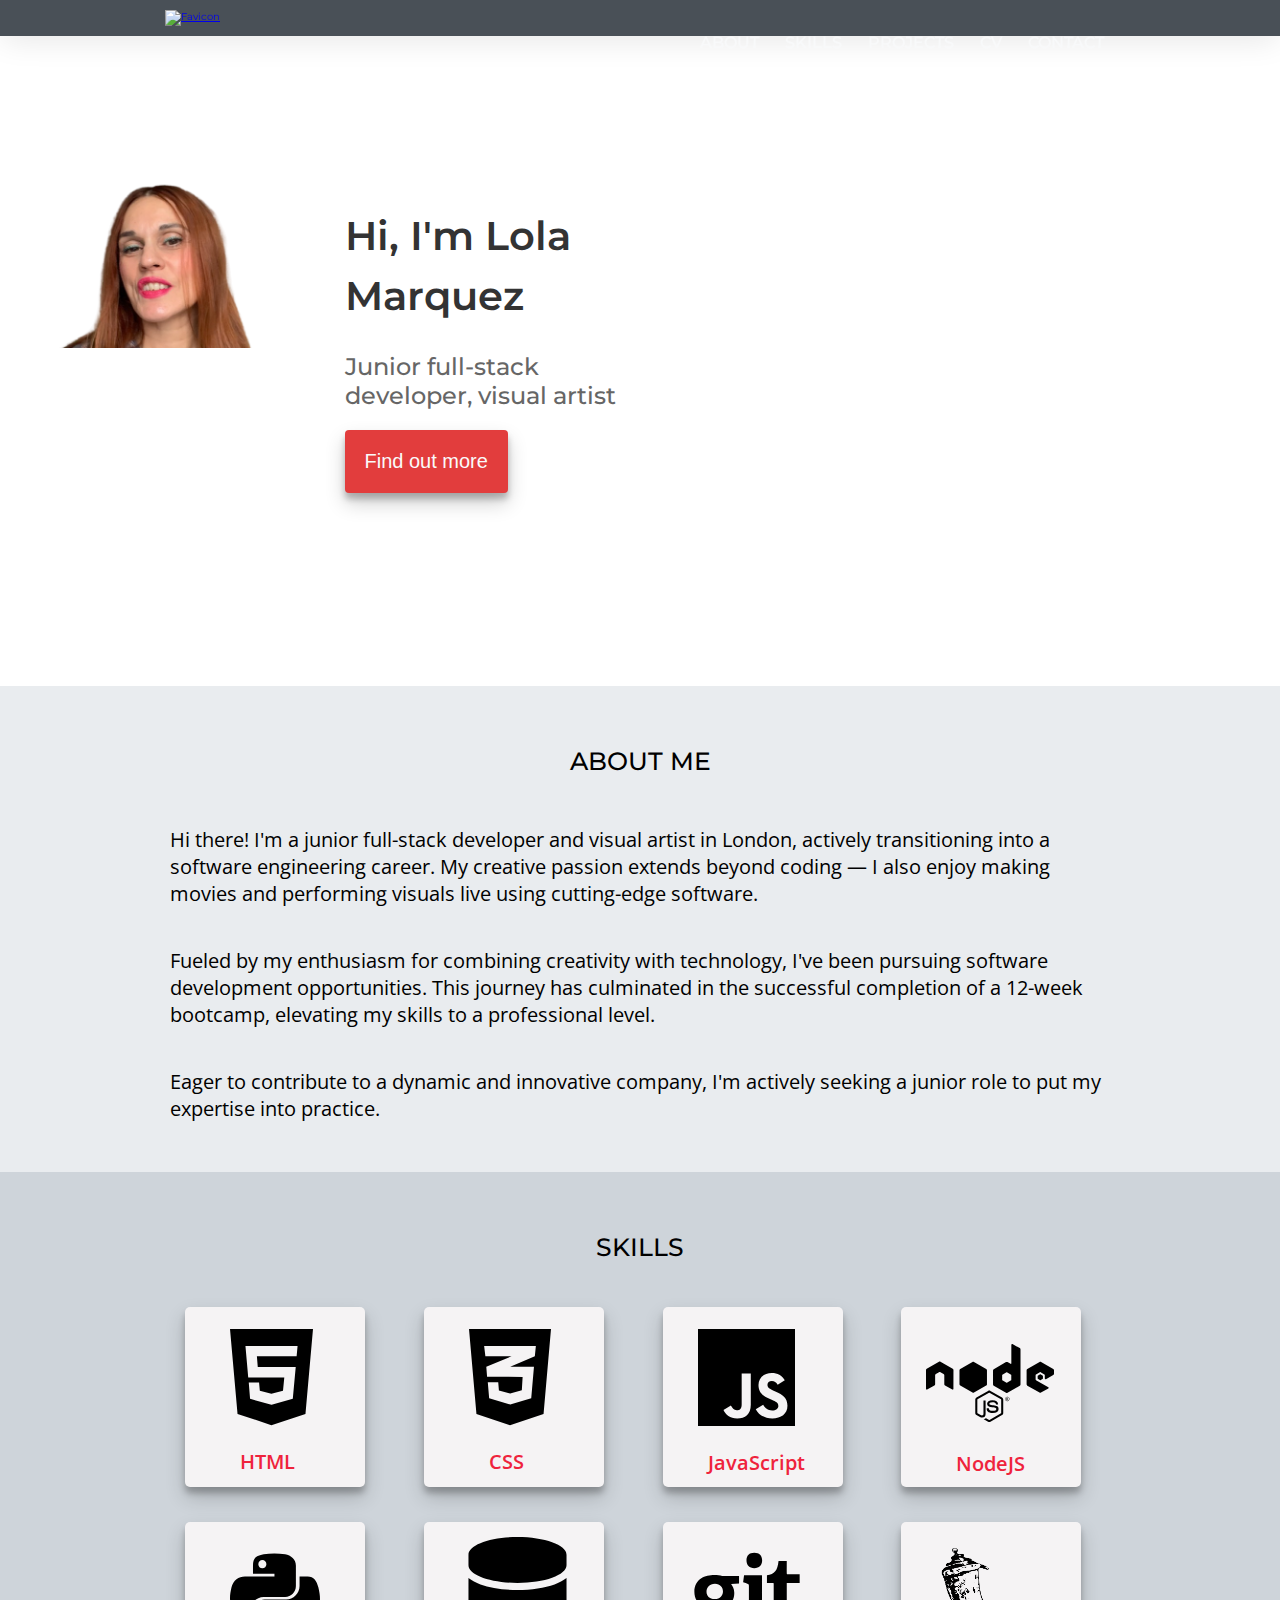
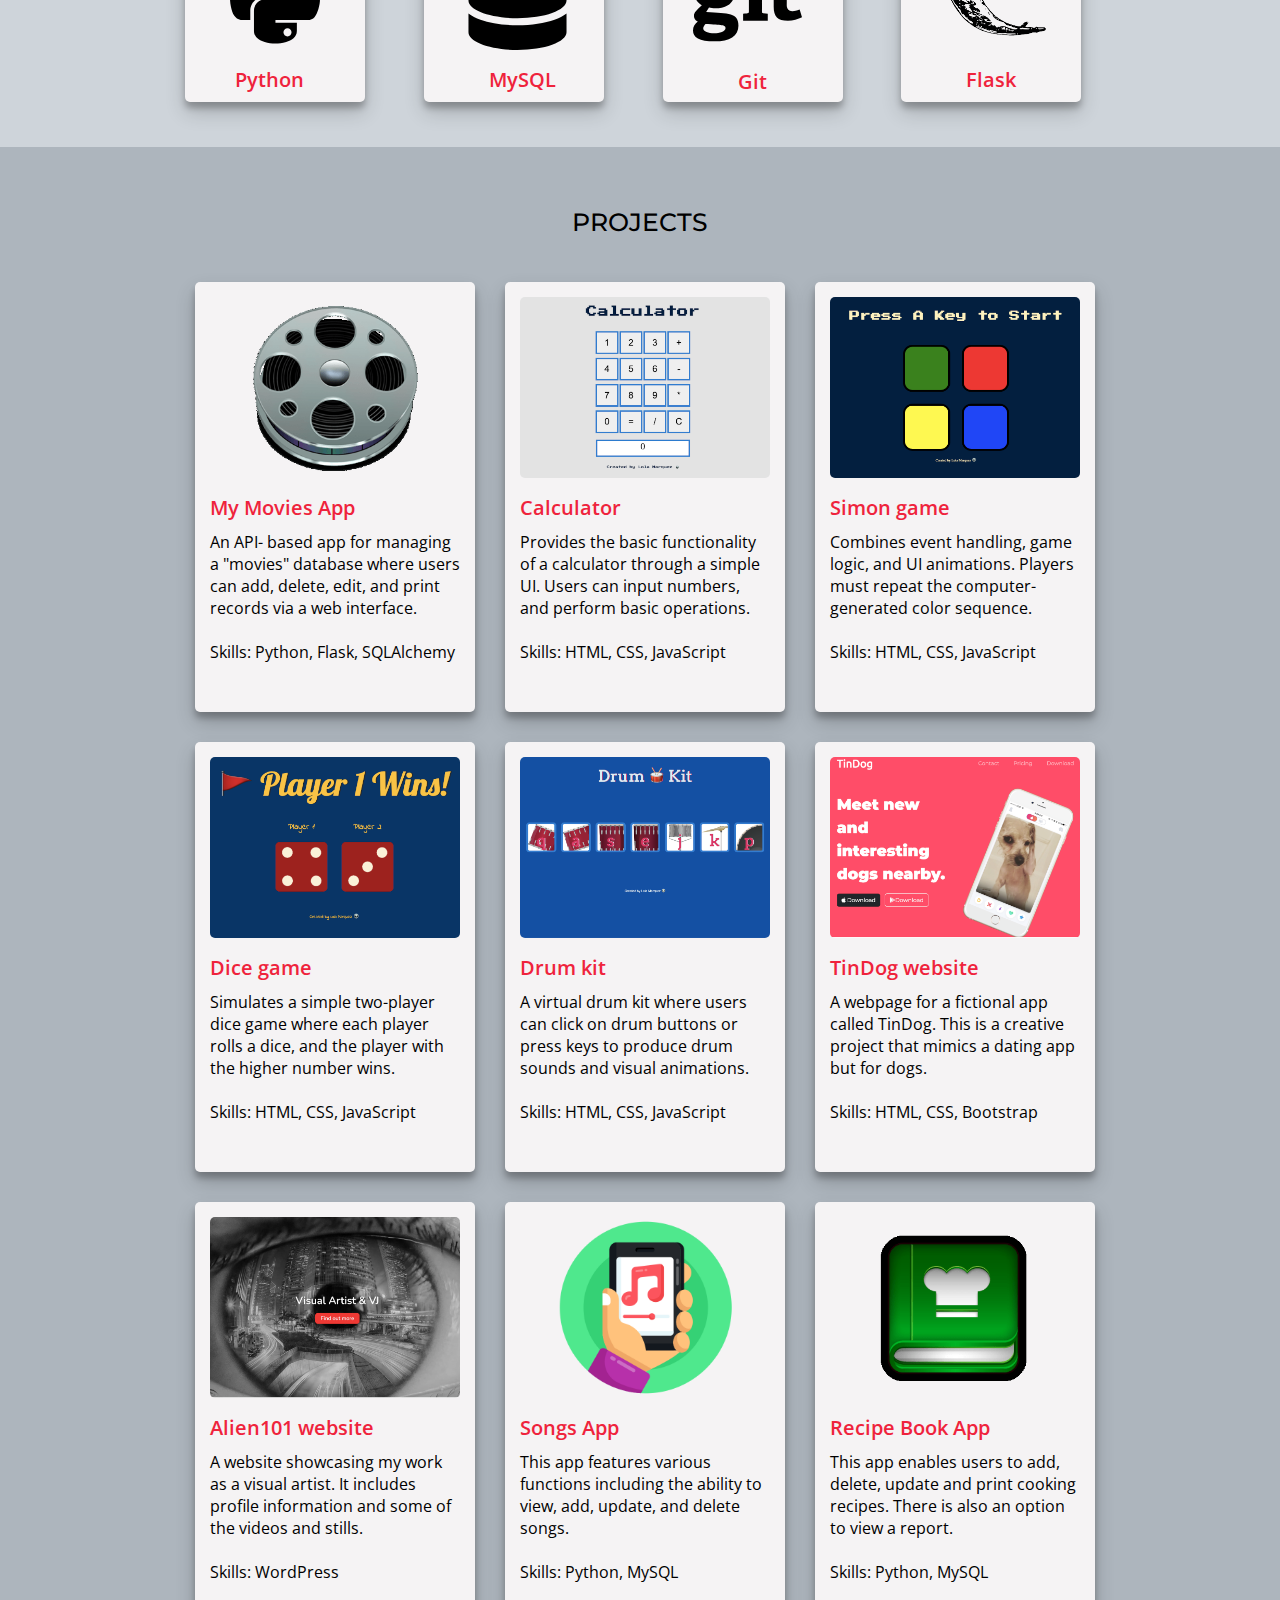
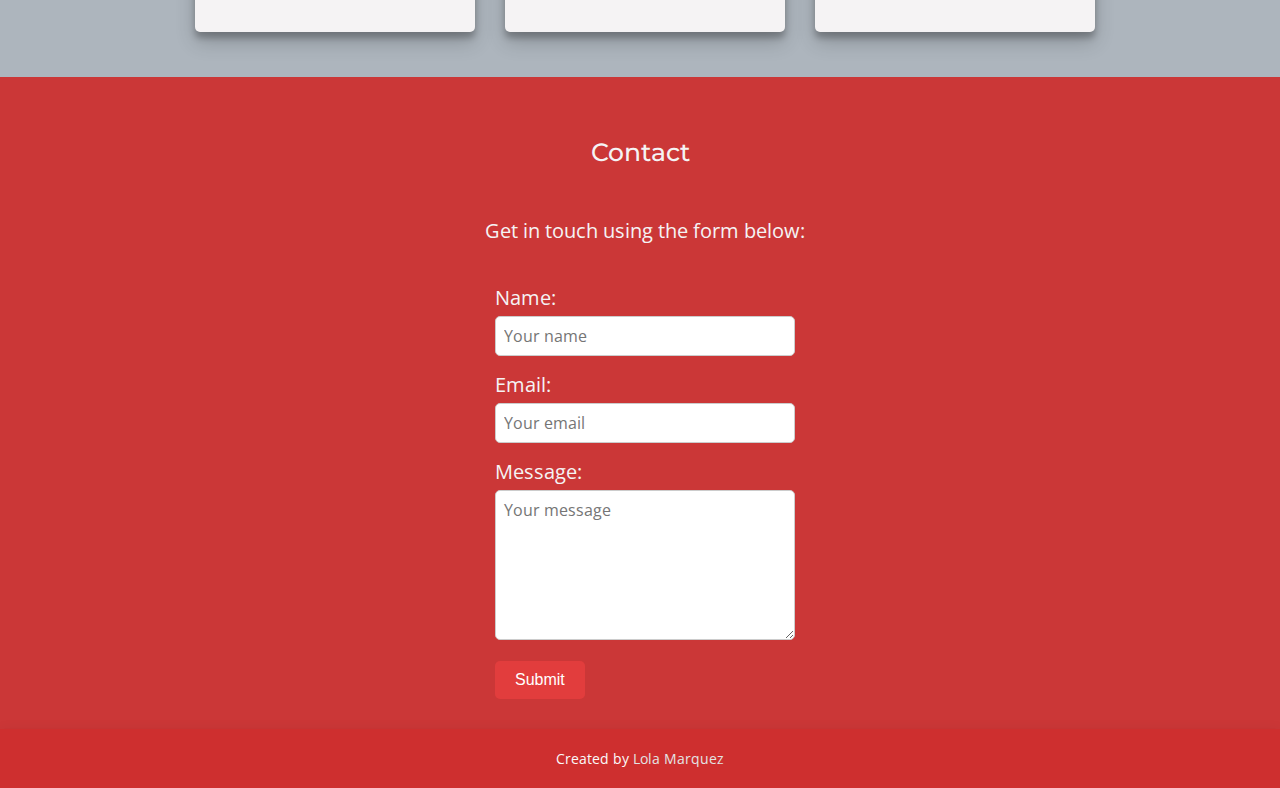
==== index.html @ 658d8e6e "New skill added" ====
<!DOCTYPE html>
<html lang="en">

<head>
    <meta charset="UTF-8" />
    <meta name="viewport" content="width=device-width" />

    <!-- Font Awesome -->
    <script src="https://kit.fontawesome.com/c503b77656.js" crossorigin="anonymous"></script>
    <link rel="icon" href="favicon.ico" type="image/x-icon">

    <title>Portfolio</title>
    <link rel="stylesheet" href="styles.css" />
</head>

<body>

    <header id="header">
        <div class="header-content-div">
            <a href="#home-sec">
                <img src="./favicon.ico" alt="Favicon" id="header-img" /></a>
            <nav id="nav-bar">
                <a href="#about" class="nav-link">ABOUT</a>
                <a href="#skills" class="nav-link">SKILLS</a>
                <a href="#projects" class="nav-link">PROJECTS</a>
                <a href="lola-marquez.pdf" target="_blank" class="nav-link">CV</a>
                <a href="#contact" class="nav-link">CONTACT</a>
            </nav>
        </div>
    </header>
    <main>
        <section id="home-sec" class="flexible home-sec">
            <div class="eye-grabber-img">
                <img src="./images/lola.png" alt="Profile Picture" />
            </div>
            <div class="eye-grabber">
                <h1>Hi, I'm Lola Marquez</h1>
                <h2>
                    Junior full-stack developer, visual artist
                </h2>
                <button class="btn" onclick="window.location.href = '#about';">
                    Find out more
                </button>
            </div>
        </section>
        <section id="about" class="sec-padding">
            <h3 class="section-heading">ABOUT ME</h3>
            <div class="sec-content-div flexible">
                <p>Hi there! I'm a junior full-stack developer and visual artist in London, actively transitioning into
                    a software engineering career. My creative passion extends beyond coding — I also enjoy making
                    movies and performing visuals live using cutting-edge software.</p>

                <p>Fueled by my enthusiasm for combining creativity with technology, I've been pursuing software
                    development opportunities. This journey has culminated in the successful completion of a 12-week
                    bootcamp, elevating my skills to a professional level.</p>

                <p>Eager to contribute to a dynamic and innovative company, I'm actively seeking a junior role to put my
                    expertise into practice.</p>
            </div>
        </section>


        <section id="skills" class="sec-padding">
            <h3 class="section-heading">SKILLS</h3>
            <div class="sec-content-div flexible">
                <div class="tile-skills">
                    <img class="html" src="images/html-5-logo.svg">
                    <h4 class="html">HTML</h4>


                </div>
                <div class="tile-skills">
                    <img class="css" src="images/css3-alt.svg">
                    <h4 class="css">CSS</h4>

                </div>
                <div class="tile-skills">
                    <img class="js" src="images/js.svg">
                    <h4 class="js">JavaScript</h4>

                </div>
                <div class="tile-skills">
                    <img class="node" src="images/node.svg">
                    <h4 class="node">NodeJS</h4>

                </div>
                <div class="tile-skills">
                    <img class="python" src="images/python.svg">

                    <h4 class="python">Python</h4>

                </div>
                <div class="tile-skills">
                    <img class="mySql" src="images/database-solid.svg">
                    <h4>MySQL</h4>

                </div>

                <div class="tile-skills">
                    <img class="git" src="images/git.svg">
                    <h4 class="git">Git</h4>

                </div>

                <div class="tile-skills">
                    <img class="Flask" src="images/Flask_logo.png">
                    <h4 class="Flask">Flask</h4>

                </div>
            </div>
        </section>

        <section id="projects" class="sec-padding">
            <h3 class="section-heading">PROJECTS</h3>
            <div class="sec-content-div flexible">
                <div class="tile">
                    <a href="https://mymoviesapp.co.uk/" target="_blank"><img src="images/film.png"
                            alt="screenshot of filmflix app" /></a>
                    <h4>My Movies App</h4>
                    <p>
                        An API- based app for managing a "movies" database where users can add, delete, edit, and print
                        records via a web interface.
                        <br><br>
                        Skills: Python, Flask, SQLAlchemy
                    </p>
                    <p>&nbsp;</p>
                    <p><a href="https://github.com/Lolisolera/My-Movies-App" target="_blank"><i
                                class="fa-brands fa-github fa-xl"></i></a></p>
                </div>
                <div class="tile">
                    <a href="calculator/index.html" target="_blank"><img src="images/calculator.png"
                            alt="screenshot of calculator app" /></a>
                    <h4>Calculator</h4>
                    <p>
                        Provides the basic functionality of a calculator through a simple UI. Users can input numbers,
                        and
                        perform basic operations.
                        <br><br>
                        Skills: HTML, CSS, JavaScript
                    </p>
                    <p>&nbsp;</p>
                    <p><a href="https://github.com/Lolisolera/portfolio/tree/main/calculator" target="_blank"><i
                                class="fa-brands fa-github fa-xl"></i></a></p>
                </div>
                <div class="tile">
                    <a href="simon-game/index.html" target="_blank"><img src="images/simon-game.png"
                            alt="screenshot of Simon game" /></a>
                    <h4>Simon game</h4>
                    <p>
                        Combines event handling, game logic, and UI animations. Players must repeat the
                        computer-generated color sequence.
                        <br> <br>
                        Skills: HTML, CSS, JavaScript
                    </p>
                    <p>&nbsp;</p>
                    <p><a href="https://github.com/Lolisolera/portfolio/tree/main/simon-game" target="_blank"><i
                                class="fa-brands fa-github fa-xl"></i></a></p>
                </div>
                <div class="tile">
                    <a href="dice-game/index.html" target="_blank"><img src="images/dice-game.png"
                            alt="screenshot of dice game" /></a>
                    <h4>Dice game</h4>
                    <p>
                        Simulates a simple two-player dice game where each player rolls a dice, and the player with the
                        higher number wins.
                        <br><br>
                        Skills: HTML, CSS, JavaScript
                    </p>
                    <p>&nbsp;</p>
                    <p><a href="https://github.com/Lolisolera/portfolio/tree/main/dice-game" target="_blank"><i
                                class="fa-brands fa-github fa-xl"></i></a></p>
                </div>
                <div class="tile">
                    <a href="drum-kit/index.html" target="_blank"><img src="images/drum-kit.png"
                            alt="screenshot of drum kit app" /></a>
                    <h4>Drum kit</h4>
                    <p>
                        A virtual drum kit where users can click on drum buttons or press keys to
                        produce drum sounds and visual animations.
                        <br><br>
                        Skills: HTML, CSS, JavaScript
                    </p>
                    <p>&nbsp;</p>
                    <p><a href="https://github.com/Lolisolera/portfolio/tree/main/drum-kit" target="_blank"><i
                                class="fa-brands fa-github fa-xl"></i></a></p>
                </div>
                <div class="tile">
                    <a href="tindog-website/index.html" target="_blank"><img src="images/tindog.png"
                            alt="screenshot of tindog website" /></a>
                    <h4>TinDog website</h4>
                    <p>
                        A webpage for a fictional app called TinDog. This is a creative project that mimics a dating app
                        but for dogs.
                        <br><br>
                        Skills: HTML, CSS, Bootstrap
                    </p>
                    <p>&nbsp;</p>
                    <p><a href="https://github.com/Lolisolera/portfolio/tree/main/tindog-website" target="_blank"><i
                                class="fa-brands fa-github fa-xl"></i></a></p>
                </div>
                <div class="tile">
                    <a href="https://www.alien-101.co.uk/" target="_blank"><img src="images/alien101-website.png"
                            alt="screenshot of Alien101 website" /></a>
                    <h4>Alien101 website</h4>
                    <p>
                        A website showcasing my work as a visual artist. It includes
                        profile information and some of the videos and stills.
                        <br><br>
                        Skills: WordPress
                    </p>
                </div>
                <div class="tile">
                    <a href="https://replit.com/@lolisolera101/Songs-App?v=1" target="_blank"><img
                            src="images/music-app.png" alt="screenshot of songs app" /></a>
                    <h4>Songs App</h4>
                    <p>
                        This app features various functions including the ability to view, add, update, and
                        delete songs.
                        <br><br>
                        Skills: Python, MySQL
                    </p>
                </div>

                <div class="tile">
                    <a href="https://replit.com/@lolisolera101/Recipe-Book-App?v=1" target="_blank"><img
                            src="images/recipe-book.png" alt="screenshot of recipe book app" /></a>
                    <h4>Recipe Book App</h4>
                    <p>
                        This app enables users to add, delete, update and print cooking
                        recipes. There is also an option to view a report.
                        <br><br>
                        Skills: Python, MySQL
                    </p>
                </div>
            </div>
        </section>


        <section id="contact" class="sec-padding">
            <h3 class="section-heading">Contact</h3>
            <div class="sec-content-div flexible">

                <p>Get in touch using the form below:</p>

            </div>
            <div class="sec-content-div flexible">
                <form action="https://formspree.io/f/xpzggllr" method="post">
                    <div class="form-group">
                        <label for="name">Name:</label>
                        <input type="text" id="name" name="name" placeholder="Your name" required>
                    </div>
                    <div class="form-group">
                        <label for="email">Email:</label>
                        <input type="email" id="email" name="email" placeholder="Your email" required>
                    </div>
                    <div class="form-group">
                        <label for="message">Message:</label>
                        <textarea id="message" name="message" placeholder="Your message" required></textarea>
                    </div>
                    <input type="submit" value="Submit">
                </form>
            </div>
        </section>
    </main>
    <footer>
        Created by
        <a href="#">Lola Marquez</a>
    </footer>

    <script src="index.js"></script>
    <script type="module" src="https://unpkg.com/ionicons@7.1.0/dist/ionicons/ionicons.esm.js"></script>
    <script nomodule src="https://unpkg.com/ionicons@7.1.0/dist/ionicons/ionicons.js"></script>
</body>

</html>
---- styles.css ----
@import url("https://fonts.googleapis.com/css2?family=Montserrat:ital,wght@0,400;0,500;0,600;0,800;1,600&display=swap");
@import url("https://fonts.googleapis.com/css2?family=Open+Sans:wght@400;600;700&display=swap");

:root {
    font-size: 10px;
    font-family: "Open Sans", sans-serif;
    margin: 0;
    padding: 0;
    box-sizing: border-box;
    scroll-behavior: smooth;
}


body {
    margin: 0;
    padding: 0;
}

.form-group {
    margin-bottom: 15px;
}

#header {
    height: max-content;
    font-family: "Montserrat", sans-serif;
    width: 100%;
    background-color: #495057;
    padding: 1rem 0;
    position: sticky;
    z-index: 99;
    top: 0;
    left: 0;
    box-shadow: 0 6px 31px -2px rgba(0, 0, 0, 0.1);
}

@media (max-width: 800px) {
    #header {
        text-align: center;
        height: auto;
    }
}

.header-content-div {
    max-width: 95rem;
    width: auto;
    margin: 0 auto;
}

@media (max-width: 991px) {
    .header-content-div {
        max-width: 75rem;
    }
}

#header-img {
    height: 6rem;
    width: auto;
}

@media (max-width: 800px) {
    #header-img {
        height: 4rem;
    }
}

nav {
    position: relative;
    top: 0.8rem;
    float: right;
    font-size: 1.6rem;
    font-weight: 500;
    padding: 1.5rem 0;
}

@media (max-width: 800px) {
    nav {
        position: static;
        float: none;
        font-size: 1.4rem;
        padding: 0.5rem 1rem;
    }
}

.nav-link {
    text-decoration: none;
    color: #f8f9fa;
    margin: 0 0.5rem;
    padding: 0 0.6rem;
    transition: border-bottom 0.2s;
}

@media (max-width: 475px) {
    .nav-link {
        margin: 0 0.2rem;
        padding: 0 0.2rem;
        font-size: 1.2rem;
    }
}

.nav-link:hover {
    color: #e23d3d;
    border-bottom: 2px solid #e23d3d;
}

.nav-link:active {
    color: #f84848;
}

.flexible {
    display: flex;
    flex-flow: row wrap;
    justify-content: center;
    align-content: center;
    text-align: center;
}

.home-sec {
    font-family: "Montserrat", sans-serif;
    background-color: #ffffff;
    text-align: start;
    min-height: 60rem;
    height: auto;
    margin: 0 auto 5rem auto;
    justify-content: start;
    max-width: 95rem;
    color: #333;
}

@media (max-width: 800px) {
    .home-sec {
        flex-flow: column wrap;
        max-width: 100%;
    }
}

.eye-grabber {
    flex: 1;
    padding: 0 2rem;
}

@media (max-width: 800px) {
    .eye-grabber {
        max-width: max-content;
        padding-bottom: 8rem;
    }
}

.eye-grabber h1 {
    font-size: 4rem;
    line-height: 1.5;
    font-weight: 600;
}

.eye-grabber h2 {
    font-size: 2.4rem;
    font-weight: 500;
    color: #666;
}

.eye-grabber-img {
    flex: 1;
}

@media (max-width: 800px) {
    .eye-grabber-img {
        width: 100%;
    }
}

.eye-grabber-img img {
    max-width: 100%;

}

.btn {
    border: none;
    font-size: 2rem;
    border-radius: 0.4rem;
    padding: 2rem;
    background-color: #e23d3d;
    color: #fafafa;
    outline: 0;
    box-shadow: 0 10px 20px rgba(0, 0, 0, 0.19), 0 6px 6px rgba(0, 0, 0, 0.23);
    transition: all 0.2s;
}


.btn:hover {
    background-color: #f84848;
    cursor: pointer;
}

.btn:active {
    transform: scale(0.9);
}

.section-heading {
    font-size: 2.5rem;
    font-family: "Montserrat", sans-serif;
    font-weight: 500;
    line-height: 1.2;
    margin: 0;
    padding: 5rem 0 1rem 0;
    text-align: center;
    margin-bottom: 2rem;
}

.sec-content-div {
    font-size: 2rem;
    text-align: start;
    padding: 0 2rem 2rem 3rem;
    width: auto;
    max-width: 95rem;
    margin: 0 auto;
}

.sec-padding {
    padding: 1rem 0 1rem 0;
}

#about {
    background-color: #e9ecef;
}



#projects {
    background-color: #adb5bd;
}

.tile {
    background-color: #f5f3f4;
    height: 40rem;
    width: 25rem;
    box-shadow: 0 10px 20px rgba(0, 0, 0, 0.19), 0 6px 6px rgba(0, 0, 0, 0.23);
    border-radius: 0.5rem;
    transition: all 0.2s;
    padding: 1.5rem;
    margin: 1.5rem;
}

@media (max-width: 680px) {
    .tile {
        width: auto;
        max-width: 100%;
        min-width: 20rem;
        margin: 1.5rem auto;
        height: auto;
    }
}

.tile img {
    width: 100%;
    max-width: 48rem;
    border-radius: 0.5rem;
}

.tile h4 {
    font-size: 2rem;
    font-weight: 600;
    padding: 1rem 0;
    color: #EF233C;
    margin: 0px;
}

.tile p {
    font-size: 1.6rem;
    padding: 0;
    margin: 0;
}

.tile:hover {
    transform: scale(1.05);
    box-shadow: 0 20px 40px rgba(0, 0, 0, 0.19), 0 16px 16px rgba(0, 0, 0, 0.23);
}

.fa-github {

    margin-left: 220px;
}



#skills {
    background-color: #ced4da;
}


#skills .sec-content-div {
    display: grid;
    grid-template-columns: repeat(4, 1fr);
    gap: 5px;

    @media (max-width: 768px) {
        grid-template-columns: repeat(2, 1fr);
        /* Two columns for screens up to 768px */
    }

    @media (max-width: 480px) {
        grid-template-columns: repeat(1, 1fr);
        margin-left: 50px;
        align-items: center;
        /* Single column for screens up to 480px */
    }
}

/*Changes to the tile-skills section from here: */

.tile-skills {
    background-color: #f5f3f4;
    height: 15rem;
    width: 15rem;
    box-shadow: 0 10px 20px rgba(0, 0, 0, 0.19), 0 6px 6px rgba(0, 0, 0, 0.23);
    border-radius: 0.5rem;
    transition: all 0.2s;
    padding: 1.5rem;
    margin: 1.5rem;
}


.tile-skills img {
    width: 60%;
    max-width: 48rem;
    margin-left: 20px;


}


.tile-skills h4 {
    font-size: 2rem;
    font-weight: 600;
    padding: 1rem 0;
    margin-left: 50px;
    color: #EF233C;
    margin: 0px;
}

.tile-skills:hover {
    transform: scale(1.05);
    box-shadow: 0 20px 40px rgba(0, 0, 0, 0.19), 0 16px 16px rgba(0, 0, 0, 0.23);
}

.tile-skills h4 {

    margin-left: 50px;
}


.bars {
    height: max-content;
    display: flex;
    flex-flow: row wrap;
    flex-direction: column;
    justify-content: space-between;
    align-content: flex-start;
    margin: 2rem;
    width: 100%;

    @media (max-width: 768px) {
        flex-flow: row nowrap;
        /* Items in a single column for screens up to 768px */
    }
}

html {
    scroll-padding-top: 4rem;
}

img.html {
    width: 55%;
    max-width: 60rem;
    margin-left: 30px;
}

img.css {
    width: 55%;
    max-width: 60rem;
    margin-left: 30px;
}

img.js {
    width: 65%;
    max-width: 60rem;
    margin-left: 20px;
}

img.node {
    width: 85%;
    max-width: 60rem;
    margin-top: 10px;
    margin-left: 10px;
}

img.python {
    width: 60%;
    max-width: 60rem;
    margin-left: 30px;
    margin-top: 10px;
}

img.git {
    width: 73%;
    max-width: 60rem;
    margin-top: 5px;
    margin-left: 15px;
}

img.Flask {
    width: 80%;
    height: 75%;
    margin-left: 15px;
}

img.mySql {
    width: 85%;
    height: 75%;
    margin-left: 15px;
}


h4.html {

    margin-left: 40px;
}



h4.css {

    margin-left: 50px;
}


h4.js {

    margin-left: 30px;
}

h4.node {

    margin-left: 40px;
}


h4.git {

    margin-left: 60px;
}


h4.python {

    margin-left: 35px;
}

h4.replit {

    margin-left: 48px;
}

@media (max-width: 990px) {
    .bars {
        flex-flow: column wrap;
    }

    .icon-container {
        margin: 0 2.5rem;
    }
}

.bars .icon-container {
    max-width: 10rem;
    flex: 1;
}

.icon-container img {
    max-height: 100%;
    max-width: 100%;
}

.bars .txt-container {
    flex: 2;
    padding: 3rem;
}

.txt-container h5 {
    font-size: 4rem;
    font-weight: 500;
    padding: 0;
    margin: 0;
    font-family: "Montserrat", sans-serif;
}

.txt-container p {
    font-size: 2.3rem;
}

#contact {
    background-color: #cb3737;
    color: #F5F3F4;
}

#contact h6 {
    font-size: 3rem;
    font-weight: 500;
}

@media (max-width: 520px) {
    #contact h6 {
        font-size: 2rem;
    }

    #contact input[type="submit"] {
        margin: 1rem 1rem 0 1rem;
    }
}

.form-group {
    margin-bottom: 15px;
}

label {
    display: block;
    margin-bottom: 5px;
}

input[type="text"],
input[type="email"],
textarea {
    width: 300px;
    /* Set width to 300 pixels for all input fields and textarea */
    padding: 8px;
    font-family: inherit;
    /* Inheriting font from the body */
    font-size: 16px;
    /* Setting font size to match other fields */
    border-radius: 5px;
    border: 1px solid #ccc;
    box-sizing: border-box;
}

textarea {
    height: 150px;
    /* Larger height for the 'message' textarea */
    resize: vertical;
    /* Allowing vertical resizing */
}

input[type="submit"] {
    padding: 10px 20px;
    font-size: 16px;
    border-radius: 5px;
    border: none;
    background-color: #e23d3d;
    color: white;
    cursor: pointer;
}

input[type="submit"]:hover {
    background-color: #e23d3d;
}

footer {
    font-size: 1.4rem;
    background-color: #ce2f2f;
    text-align: center;
    padding: 2rem;
    box-shadow: 0 10px 20px rgba(0, 0, 0, 0.19), 0 6px 6px rgba(0, 0, 0, 0.23);
    color: #fafafa;
}

footer a {
    color: #e3e3e3;
    text-decoration: none;
}
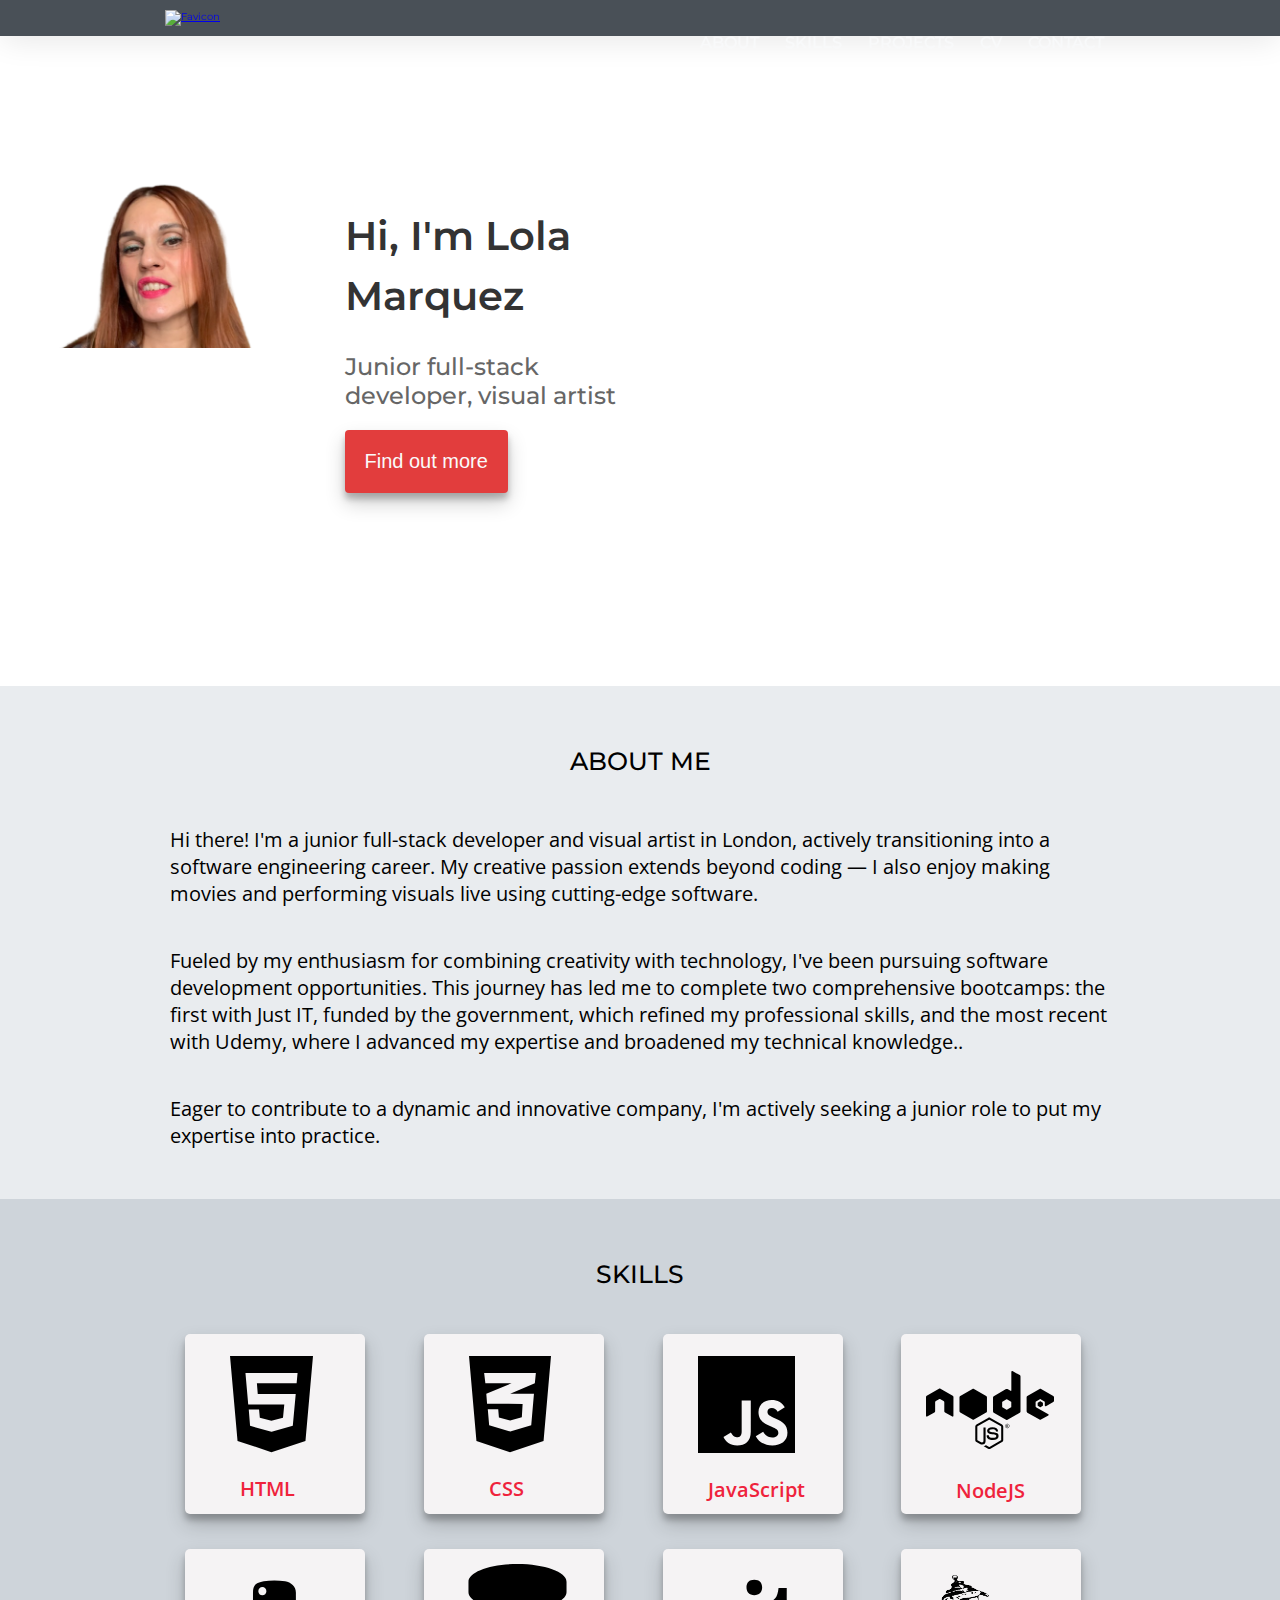
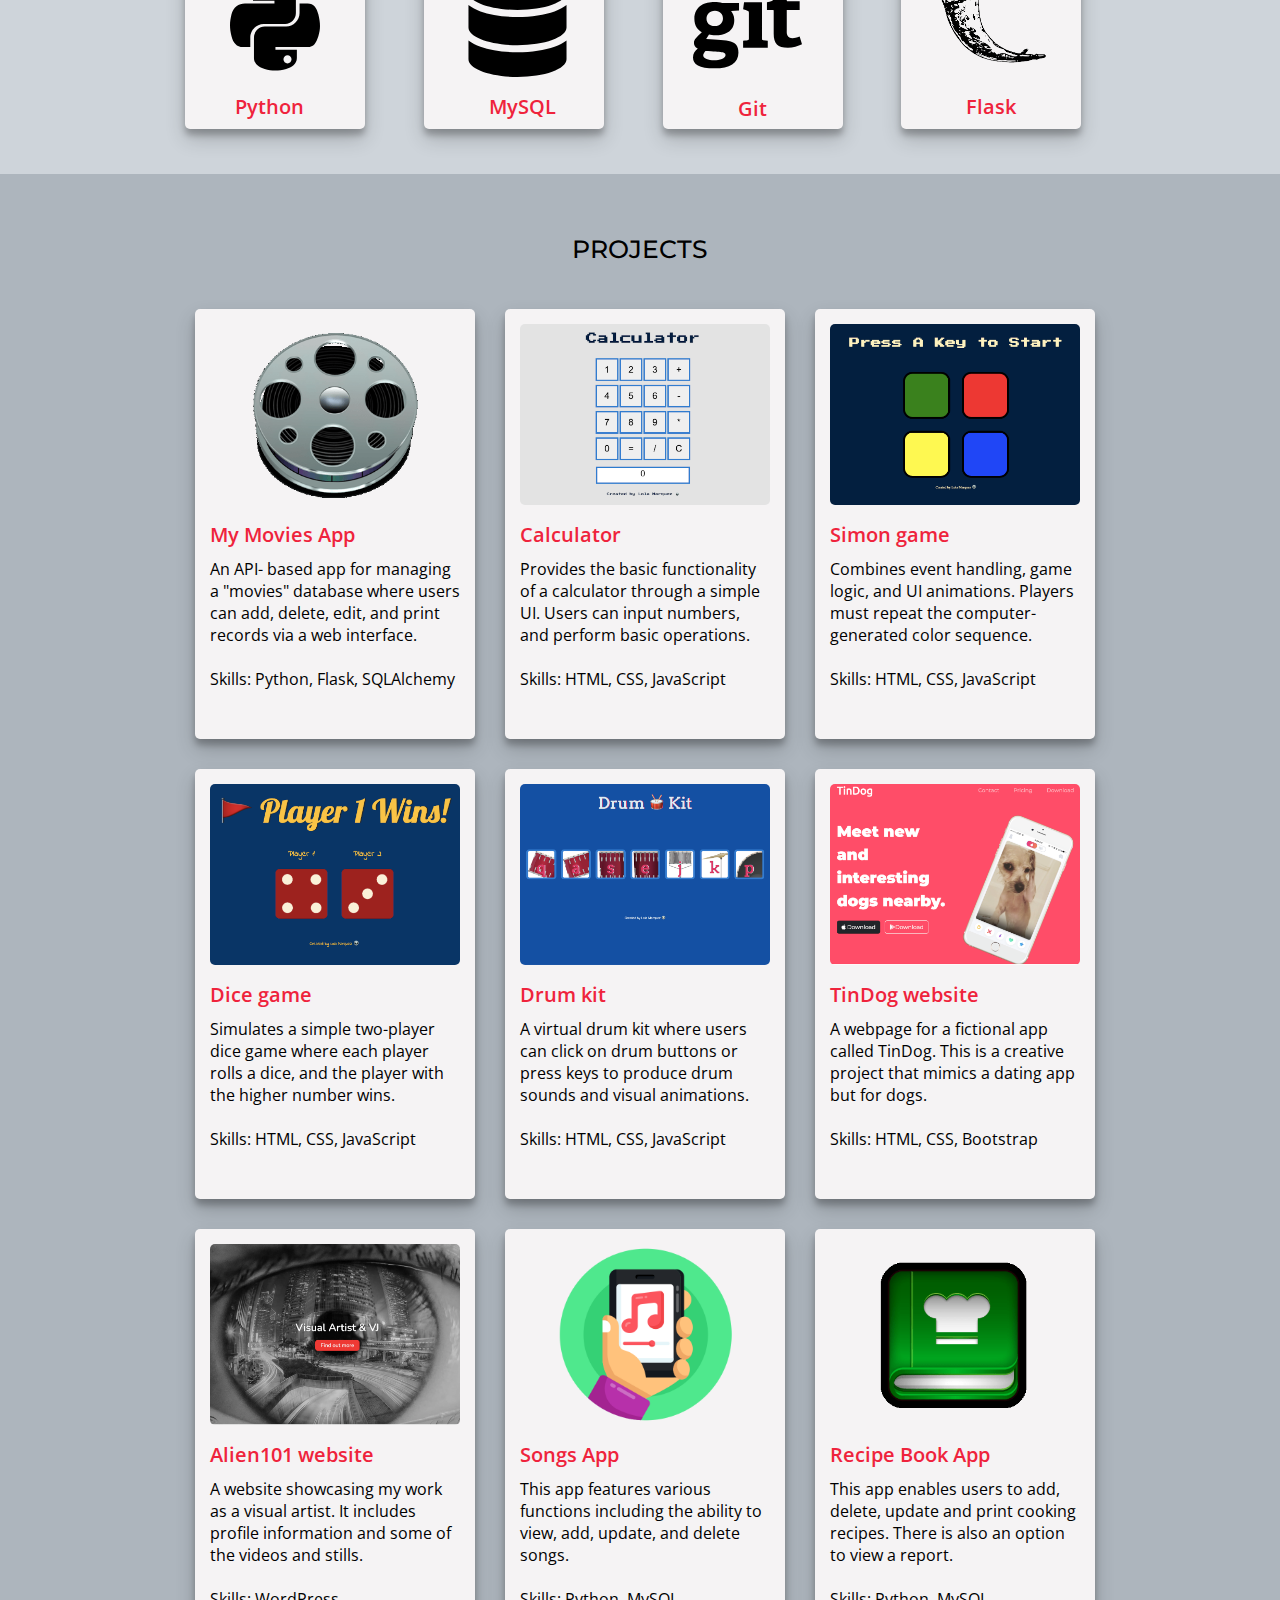
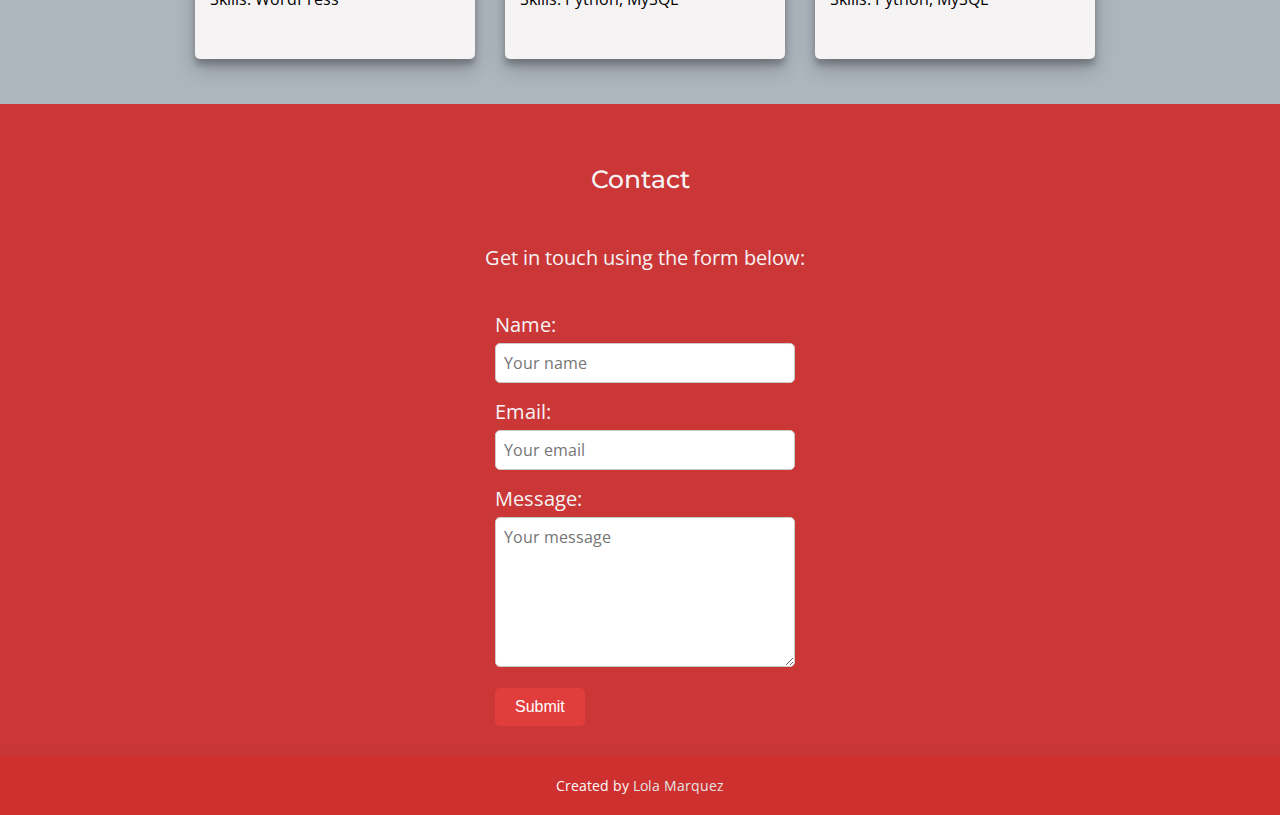
==== commit babb6ae1: "Update blurb" ====
--- a/index.html
+++ b/index.html
@@ -51,11 +51,13 @@
                     movies and performing visuals live using cutting-edge software.</p>
 
                 <p>Fueled by my enthusiasm for combining creativity with technology, I've been pursuing software
-                    development opportunities. This journey has culminated in the successful completion of a 12-week
-                    bootcamp, elevating my skills to a professional level.</p>
+                    development opportunities. This journey has led me to complete two comprehensive bootcamps: the
+                    first with Just IT, funded by the government, which refined my professional skills, and the most
+                    recent with Udemy, where I advanced my expertise and broadened my technical knowledge..</p>
 
                 <p>Eager to contribute to a dynamic and innovative company, I'm actively seeking a junior role to put my
                     expertise into practice.</p>
+
             </div>
         </section>
 
@@ -183,6 +185,7 @@
                     <p>&nbsp;</p>
                     <p><a href="https://github.com/Lolisolera/portfolio/tree/main/drum-kit" target="_blank"><i
                                 class="fa-brands fa-github fa-xl"></i></a></p>
+
                 </div>
                 <div class="tile">
                     <a href="tindog-website/index.html" target="_blank"><img src="images/tindog.png"
